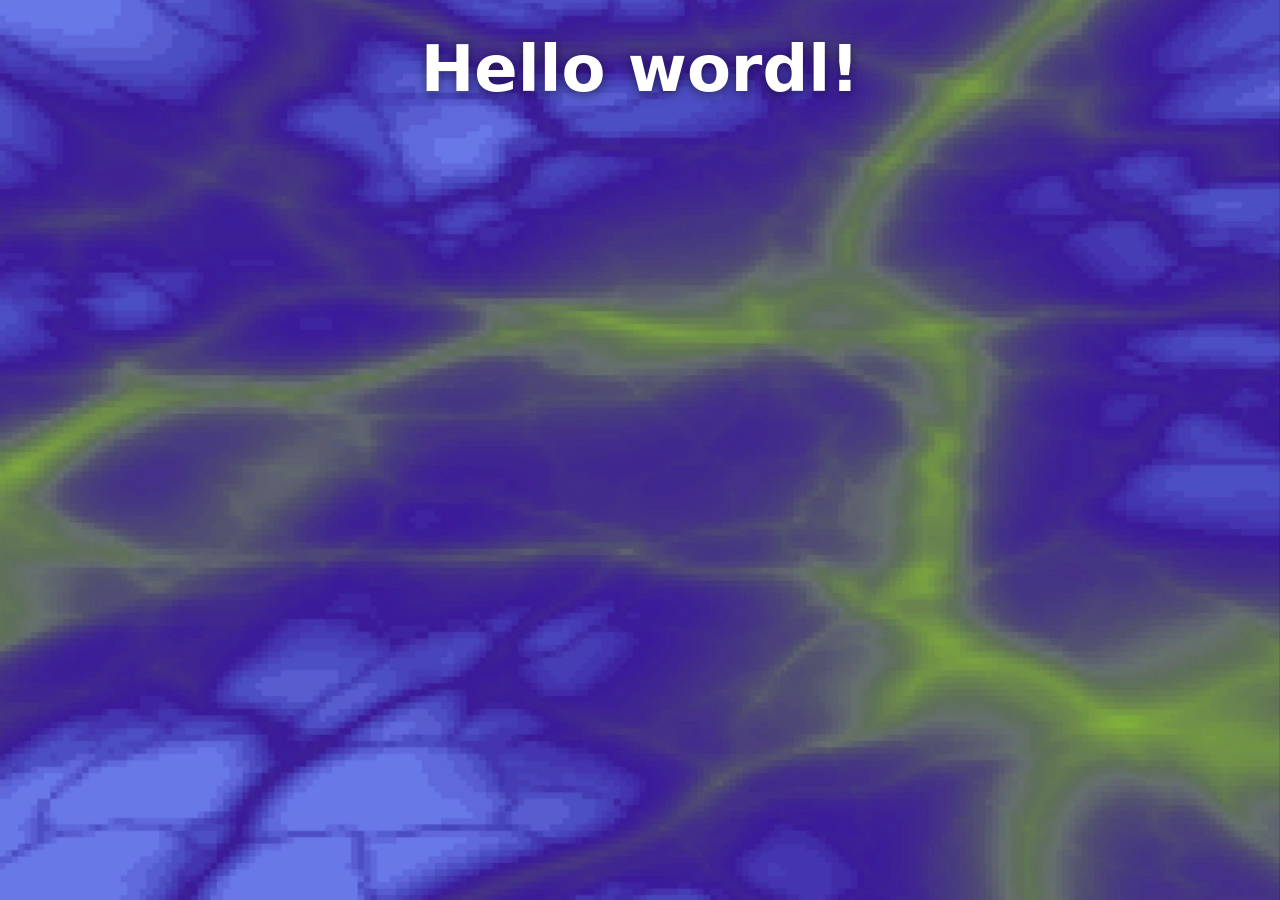
==== index.html @ e1454c93 "Add Hello wordl! page with background image and live link Co-Authored-By: Claude Opus 5.5 <noreply@a" ====
<!doctype html>
<html lang="en">
<head>
  <meta charset="utf-8">
  <meta name="viewport" content="width=device-width, initial-scale=1">
  <title>Hello wordl!</title>
  <style>
    html, body {
      margin: 0;
      min-height: 100%;
    }
    body {
      min-height: 100vh;
      background: #3d2a9a url("images/background.webp") center / cover no-repeat fixed;
      font-family: system-ui, -apple-system, "Segoe UI", Roboto, sans-serif;
      color: #ffffff;
    }
    h1 {
      margin: 0;
      padding: 2rem 1rem;
      text-align: center;
      font-size: clamp(2rem, 6vw, 4rem);
      text-shadow: 0 2px 12px rgba(0, 0, 0, 0.5);
    }
  </style>
</head>
<body>
  <h1>Hello wordl!</h1>
</body>
</html>
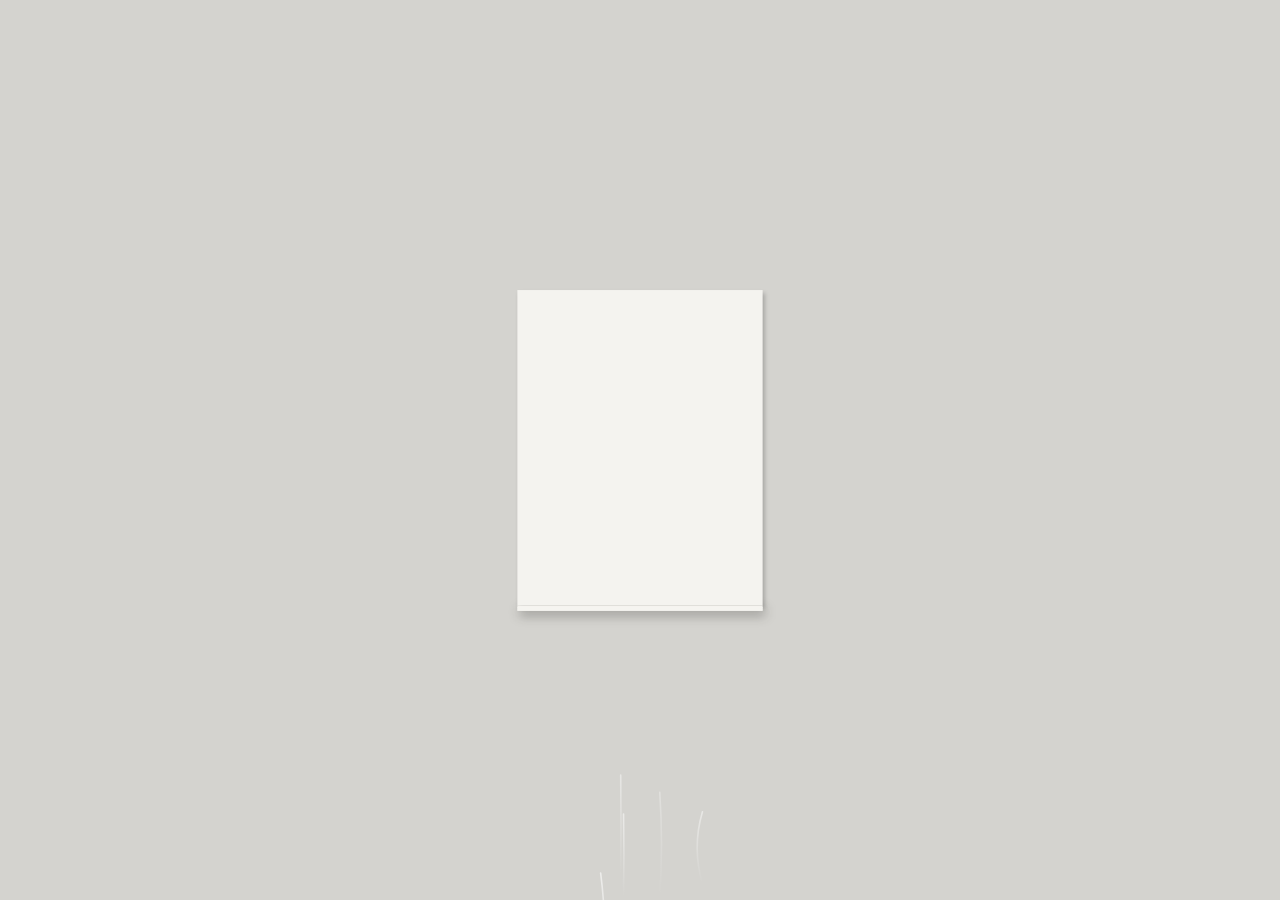
==== commit 8f3fca45: "Add sequential interaction prototype at the site root Combines the four interaction studies into one" ====
--- a/index.html
+++ b/index.html
@@ -3,28 +3,19 @@
 <head>
   <meta charset="utf-8">
   <meta name="viewport" content="width=device-width, initial-scale=1">
-  <title>Hello wordl!</title>
-  <style>
-    html, body {
-      margin: 0;
-      min-height: 100%;
-    }
-    body {
-      min-height: 100vh;
-      background: #3d2a9a url("images/background.webp") center / cover no-repeat fixed;
-      font-family: system-ui, -apple-system, "Segoe UI", Roboto, sans-serif;
-      color: #ffffff;
-    }
-    h1 {
-      margin: 0;
-      padding: 2rem 1rem;
-      text-align: center;
-      font-size: clamp(2rem, 6vw, 4rem);
-      text-shadow: 0 2px 12px rgba(0, 0, 0, 0.5);
-    }
-  </style>
+  <title>Statement Sequence</title>
+  <link rel="stylesheet" href="css/style.css">
 </head>
 <body>
-  <h1>Hello wordl!</h1>
+  <div class="stage">
+    <canvas id="c"></canvas>
+    <button id="reset" aria-label="Start over" hidden>↺</button>
+  </div>
+  <script src="js/core.js"></script>
+  <script src="js/step1-pickup.js"></script>
+  <script src="js/step2-flip.js"></script>
+  <script src="js/step3-crumple.js"></script>
+  <script src="js/step4-throw.js"></script>
+  <script src="js/sequence.js"></script>
 </body>
 </html>
--- a/css/style.css
+++ b/css/style.css
@@ -0,0 +1,10 @@
+:root { --ground: #d4d3cf; --dim: #7a7975; color-scheme: light; }
+html, body { height: 100%; margin: 0; }
+body { background: var(--ground); overflow: hidden; }
+.stage { position: fixed; inset: 0; touch-action: none; user-select: none; -webkit-user-select: none; -webkit-touch-callout: none; }
+canvas { position: absolute; inset: 0; width: 100%; height: 100%; display: block; touch-action: none; }
+#reset { position: absolute; right: 20px; top: 16px; width: 44px; height: 44px; border-radius: 50%; border: 0;
+  background: transparent; color: var(--dim); font-size: 24px; line-height: 1; cursor: pointer; }
+#reset:hover { background: rgba(0, 0, 0, 0.05); }
+#reset:focus-visible { outline: 2px solid #aaa; }
+[hidden] { display: none !important; }
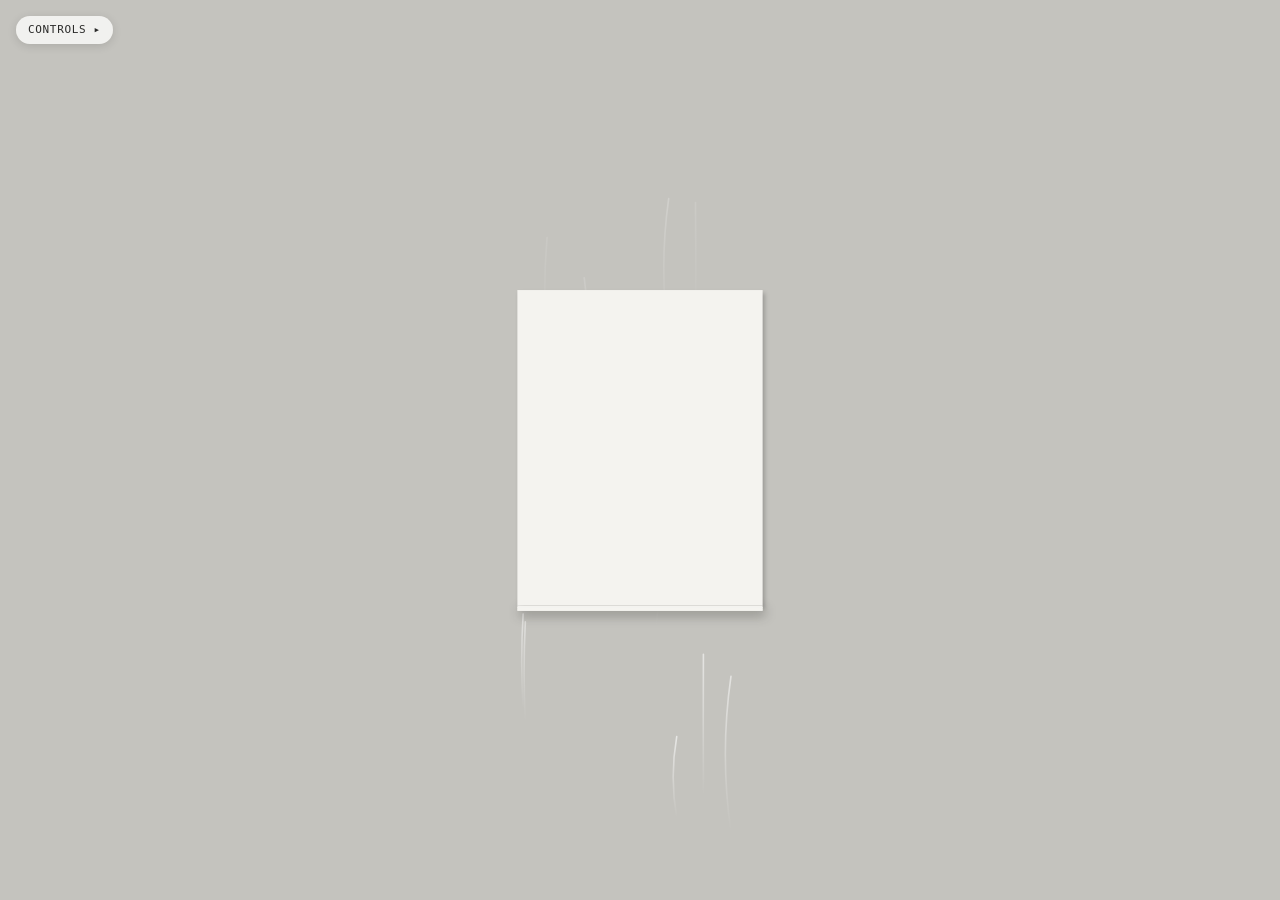
==== commit 296b9e12: "Add collapsible control panel for the step 1 wind gust Floating panel on the left exposes wind sprit" ====
--- a/index.html
+++ b/index.html
@@ -12,10 +12,12 @@
     <button id="reset" aria-label="Start over" hidden>↺</button>
   </div>
   <script src="js/core.js"></script>
+  <script src="js/settings.js"></script>
   <script src="js/step1-pickup.js"></script>
   <script src="js/step2-flip.js"></script>
   <script src="js/step3-crumple.js"></script>
   <script src="js/step4-throw.js"></script>
   <script src="js/sequence.js"></script>
+  <script src="js/panel.js"></script>
 </body>
 </html>
--- a/css/style.css
+++ b/css/style.css
@@ -1,4 +1,4 @@
-:root { --ground: #d4d3cf; --dim: #7a7975; color-scheme: light; }
+:root { --ground: #c4c3be; --dim: #7a7975; color-scheme: light; }
 html, body { height: 100%; margin: 0; }
 body { background: var(--ground); overflow: hidden; }
 .stage { position: fixed; inset: 0; touch-action: none; user-select: none; -webkit-user-select: none; -webkit-touch-callout: none; }
@@ -8,3 +8,27 @@
 #reset:hover { background: rgba(0, 0, 0, 0.05); }
 #reset:focus-visible { outline: 2px solid #aaa; }
 [hidden] { display: none !important; }
+
+/* ---- control panel (left, floating, collapsible) ---- */
+.panel { position: absolute; left: 16px; top: 16px; max-height: calc(100% - 32px); display: flex; flex-direction: column; align-items: flex-start;
+  font: 11px/1.3 ui-monospace, "SF Mono", Menlo, monospace; color: #2b2b2a; z-index: 2; }
+.panel-toggle { border: 0; border-radius: 999px; padding: 7px 12px; background: rgba(246, 246, 243, 0.92); color: #2b2b2a;
+  font: inherit; letter-spacing: .06em; text-transform: uppercase; cursor: pointer; box-shadow: 0 2px 10px rgba(0, 0, 0, 0.12); }
+.panel-toggle::after { content: ' ▸'; }
+.panel.open .panel-toggle::after { content: ' ◂'; }
+.panel-toggle:focus-visible, .panel button:focus-visible, .panel select:focus-visible, .panel input:focus-visible { outline: 2px solid #7a7975; outline-offset: 2px; }
+.panel-body { margin-top: 8px; width: 240px; min-height: 0; overflow-y: auto; padding: 14px; border-radius: 14px; background: rgba(246, 246, 243, 0.94);
+  box-shadow: 0 6px 24px rgba(0, 0, 0, 0.15); }
+.panel h2 { margin: 0 0 10px; font-size: 10px; font-weight: 600; letter-spacing: .08em; text-transform: uppercase; color: #7a7975; }
+.panel .row { display: grid; gap: 4px; margin-bottom: 12px; }
+.panel .row:has(input[type=color]), .panel .row:has(select) { grid-template-columns: 1fr auto; align-items: center; }
+.panel .row-head { display: flex; justify-content: space-between; gap: 8px; }
+.panel output { font-variant-numeric: tabular-nums; }
+.panel .range { color: #7a7975; font-size: 10px; }
+.panel input[type=range] { width: 100%; margin: 0; accent-color: #2b2b2a; }
+.panel input[type=color] { width: 44px; height: 26px; padding: 0; border: 1px solid #c4c3be; border-radius: 6px; background: none; cursor: pointer; }
+.panel select { font: inherit; padding: 4px 6px; border: 1px solid #c4c3be; border-radius: 6px; background: #fff; color: #2b2b2a; }
+.panel .actions { display: flex; gap: 6px; margin-top: 4px; }
+.panel .actions button { flex: 1; padding: 7px 6px; border: 1px solid #c4c3be; border-radius: 8px; background: #fff; color: #2b2b2a; font: inherit; cursor: pointer; }
+.panel .actions button:hover { background: #ecebe7; }
+.panel .status { min-height: 1.3em; margin: 8px 0 0; color: #7a7975; }
